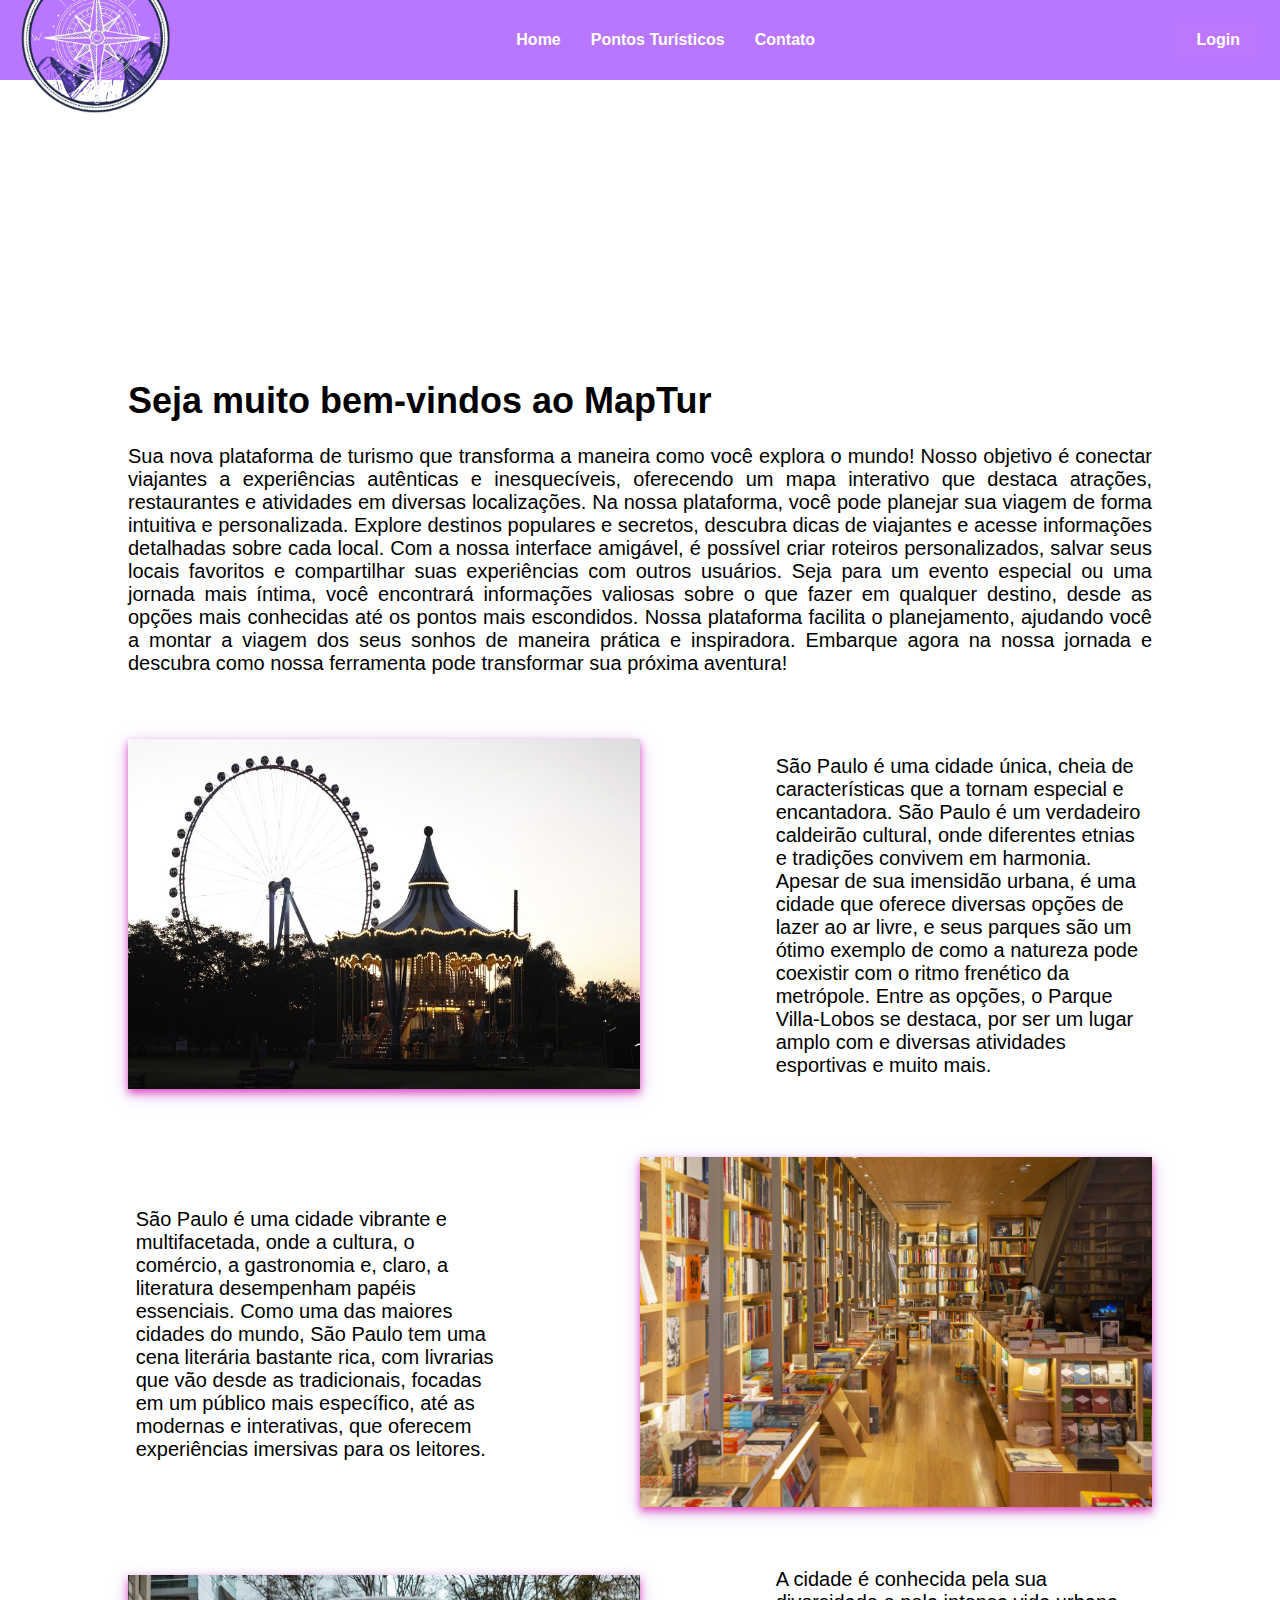
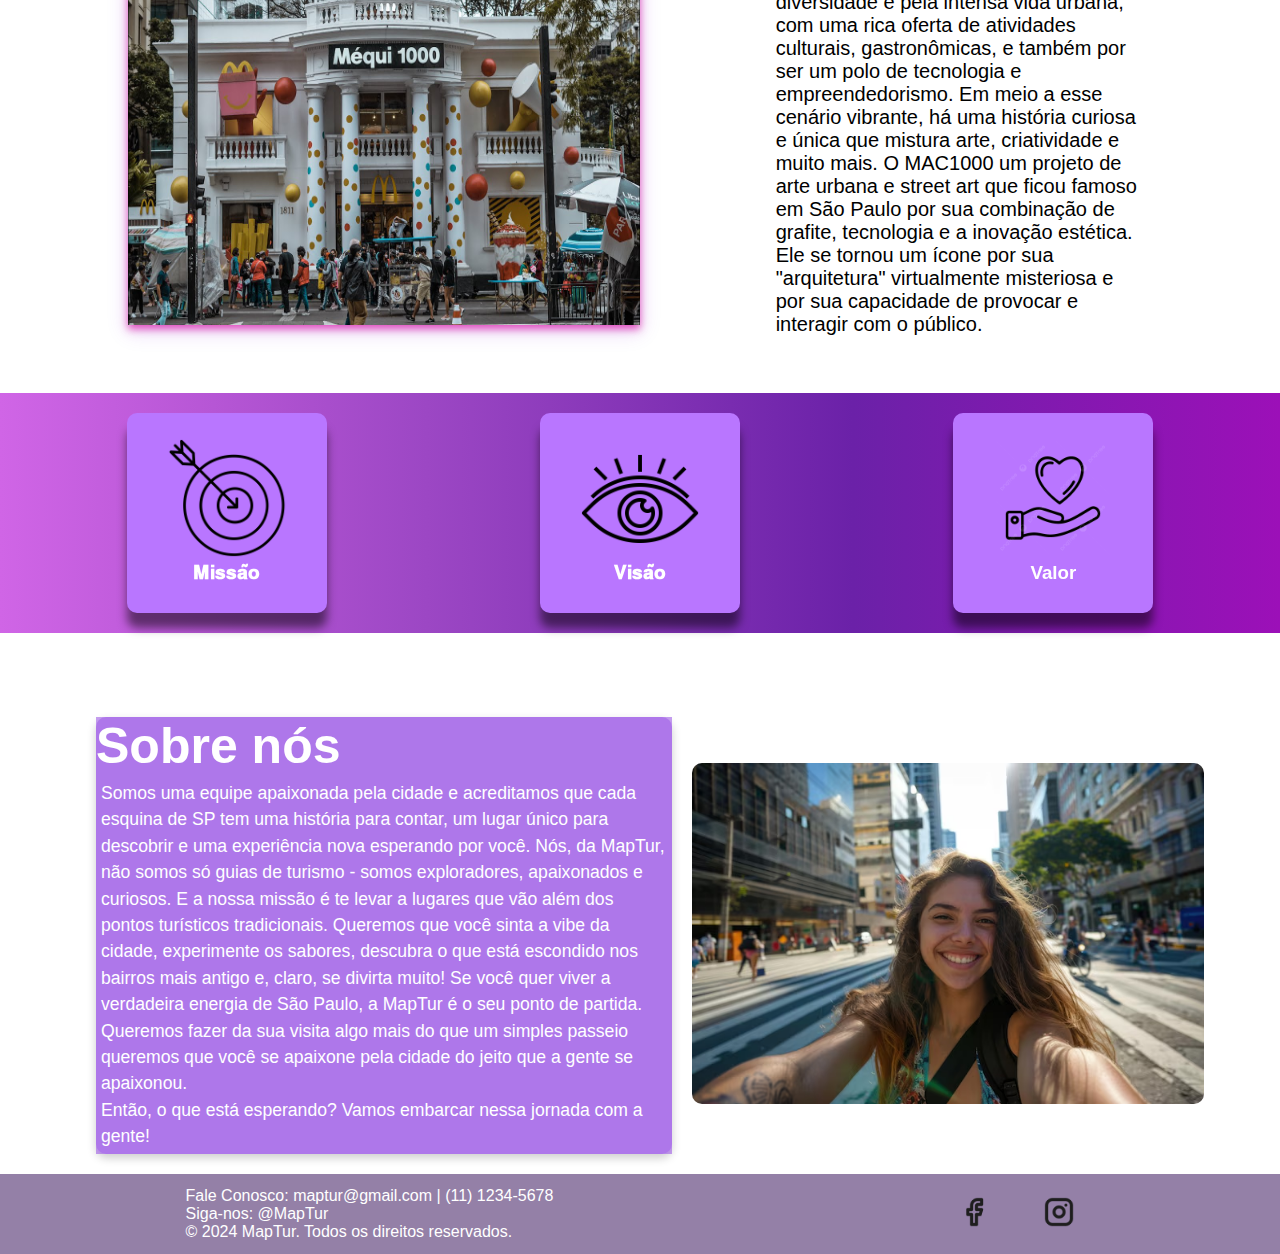
==== index.html @ 7823c765 "Merge remote-tracking branch 'origin/developer' into user/rafa" ====
<!DOCTYPE html>
<html lang="en">

<head>
    <meta charset="UTF-8">
    <meta name="viewport" content="width=device-width, initial-scale=1.0">
    <title>Home</title>
    <link rel="stylesheet" href="css/style-home.css">
    <link rel="stylesheet" href="css/style.css">
    <link rel="icon" type="image/x-icon" href="./img/logo.png">
</head>

<body>
    <header>
        <div class="logo">
            <img src="./img/logo.png" alt="Logo">
        </div>
        <nav>
            <ul>
                <li><a href="./index.html">Home</a></li>
                <li><a href="pages/pontosturisticos.html">Pontos Turísticos</a></li>
                <li><a href="pages/contato.html">Contato</a></li>
            </ul>
        </nav>

        <div class="auth-buttons">
            <a class="signup" href="../pages/login.html">Login</a>
        </div>
        <!-- Botão hamburguinho -->
        <div class="hamburger" onclick="toggleMenu()">
            <span></span>
            <span></span>
            <span></span>
        </div>
    </header>
    <main>
        <section class="primeira">
            <video autoplay muted loop>
                <source src="img/𝓜𝓪𝓹𝓣𝓾𝓻 (1).mp4" type="video/mp4">
            </video>
            <div class="text-banner1">
                <h1>Seja muito bem-vindos ao MapTur</h1>
                <p>
                    <br>
                    Sua nova plataforma de turismo que transforma a maneira como você explora o mundo!
                    Nosso objetivo é conectar viajantes a experiências autênticas e inesquecíveis, oferecendo um mapa
                    interativo que destaca atrações, restaurantes e atividades em diversas localizações.
                    Na nossa plataforma, você pode planejar sua viagem de forma intuitiva e personalizada.
                    Explore destinos populares e secretos, descubra dicas de viajantes e acesse informações detalhadas
                    sobre cada local. Com a nossa interface amigável, é possível criar roteiros personalizados, salvar
                    seus locais favoritos e compartilhar suas experiências com outros usuários.
                    Seja para um evento especial ou uma jornada mais íntima, você encontrará informações valiosas sobre
                    o que fazer em qualquer destino, desde as opções mais conhecidas até os pontos mais escondidos.
                    Nossa plataforma facilita o planejamento, ajudando você a montar a viagem dos seus sonhos de maneira
                    prática e inspiradora.
                    Embarque agora na nossa jornada e descubra como nossa ferramenta pode transformar sua próxima
                    aventura!
                </p>
            </div>

        </section>
        <section class="section-container ">
            <div class="img-1">
                <img src="img/carro-carona2.png" alt="" srcset="">
            </div>
            <div class="text-1">
                <p>
                    São Paulo é uma cidade única, cheia de características
                    que a tornam especial e encantadora.
                    São Paulo é um verdadeiro caldeirão cultural,
                    onde diferentes etnias e tradições convivem em harmonia.
                    Apesar de sua imensidão urbana, é uma cidade que oferece diversas opções de lazer ao ar livre, e
                    seus parques são um ótimo exemplo de como a natureza pode coexistir com o ritmo frenético da
                    metrópole. Entre as opções, o Parque Villa-Lobos se destaca, por ser um lugar amplo com e diversas
                    atividades esportivas e muito mais.


                </p>
            </div>
        </section>
        <section class="section-container section-container1 ">
            <div class="text-1">
                <p>
                    São Paulo é uma cidade vibrante e multifacetada, onde a cultura, o comércio, a gastronomia e, claro,
                    a literatura desempenham papéis essenciais.
                    Como uma das maiores cidades do mundo, São Paulo tem uma cena literária bastante rica, com livrarias
                    que vão desde as tradicionais,
                    focadas em um público mais específico, até as modernas e interativas, que oferecem experiências
                    imersivas para os leitores.

            </div>
            <div class="img-1">
                <img src="img/livraria-sp.jpg" alt="" srcset="">
            </div>

        </section>

        <section class="section-container">
            <div class="img-1">
                <img src=" img/mac1000.saopaulo.jpg" alt="" srcset="">
            </div>
            <div class="text-1">
                <p>
                    A cidade é conhecida pela sua diversidade e pela intensa vida urbana,
                    com uma rica oferta de atividades culturais, gastronômicas,
                    e também por ser um polo de tecnologia e empreendedorismo. Em meio a esse cenário vibrante,
                    há uma história curiosa e única que mistura arte, criatividade e muito mais.
                    O MAC1000 um projeto de arte urbana e street art que ficou famoso em São Paulo por sua combinação de
                    grafite,
                    tecnologia e a inovação estética.
                    Ele se tornou um ícone por sua "arquitetura" virtualmente misteriosa e por sua capacidade de
                    provocar e interagir com o público.
                </p>
            </div>

        </section>
    </main>

    <section class="segundo">
        <div class="img-banner2">
            <div class="card-img">
                <div class="front">
                    <img src="img/alvo.png" class="missao" alt="">
                    <h3>𝐌𝐢𝐬𝐬𝐚̃𝐨</h3>
                </div>
                <div class="back">
                    <div class="texto-sla">
                        <p>Proporcionar experiências únicas e inesquecíveis para turistas e moradores de São Paulo,
                            oferecendo roteiros personalizados e guiados que conectam as pessoas à cultura, história e
                            diversidade da cidade, com praticidade e excelência.</p>
                    </div>
                </div>
            </div>
            <div class="card-img">
                <div class="front">
                    <img src="img/visao.png" class="visao" alt="">
                    <h3>𝐕𝐢𝐬𝐚̃𝐨</h3>
                </div>
                <div class="back">
                    <div class="texto-sla">
                        <p>Ser a principal empresa de turismo em São Paulo, reconhecida por sua inovação, excelência no
                            atendimento e por promover um turismo sustentável, que valoriza a diversidade cultural e a
                            experiência local.</p>
                    </div>
                </div>
            </div>
            <div class="card-img">
                <div class="front">
                    <img src="img/valores.empresa.png" class="valor" alt="">
                    <h3>Valor</h3>
                </div>
                <div class="back">
                    <div class="texto-sla">
                        <p>Valorizamos experiências de viagem genuínas, oferecendo aos nossos usuários a oportunidade de
                            explorar destinos reais e únicos, longe dos roteiros convencionais.</p>
                    </div>
                </div>
            </div>
        </div>

    </section>
    <section class="sobre">
        <div class="txt-sobre">
            <h1>Sobre nós</h1>
            <div>
                <p>Somos uma equipe apaixonada pela cidade e acreditamos que cada esquina de SP tem uma história para
                    contar, um lugar único para descobrir e uma experiência nova esperando por você.
                    Nós, da MapTur, não somos só guias de turismo - somos exploradores, apaixonados e curiosos.
                    E a nossa missão é te levar a lugares que vão além dos pontos turísticos tradicionais.
                    Queremos que você sinta a vibe da cidade, experimente os sabores, descubra o que está escondido nos
                    bairros mais antigo e, claro, se divirta muito!
                    Se você quer viver a verdadeira energia de São Paulo, a MapTur é o seu ponto de partida.
                    Queremos fazer da sua visita algo mais do que um simples passeio queremos que você se apaixone pela
                    cidade do jeito que a gente se apaixonou.<br>
                    Então, o que está esperando? Vamos embarcar nessa jornada com a gente!</p>
            </div>
        </div>
        <div class="img-sobre1">
            <img src="img/pessoa em sp.avif" class="" alt="" srcset="">
        </div>
    </section>
    <footer>
        Fale Conosco: maptur@gmail.com | (11) 1234-5678<br>
        Siga-nos: @MapTur<br>
        © 2024 MapTur. Todos os direitos reservados.

        <div class="auth-buttons">
            <a href="#"><img class="app" src="./img/facebook.png" alt=""></a>
            <a href="#"><img class="app" src="./img/instagram.png" alt=""></a>
        </div>

    </footer>
    <script src="js/nav.js"></script>
</body>

</html>
---- css/style-home.css ----
* {
    padding: 0;
    margin: 0%;
    box-sizing: border-box;
    font-family: "Montserrat", sans-serif;
}

body {
    width: 100%;
    height: 100%;
    background-color: rgb(255, 255, 255)
}

.primeira {
    margin-top: 100px;
    display: flex;
    flex-direction: column;
    justify-content: center;
    align-items: center;
    width: 100%;

}

.primeira video {
    width: 80%;
}

.text-banner1 {
    width: 80%;
    margin-top: 50px;
}

.text-banner1 h1 {
    font-family: "Moderustic", sans-serif;
    font-size: 36px;
}

.text-banner1 p {
    text-align: justify;
    font-size: 20px;
}

.section-container {
    width: 100%;
    display: flex;
    justify-content: space-evenly;
    align-items: center;
    margin-top: 5%;
    margin-bottom: 5%;

}

.img-1 {
    width: 40%;

}

.img-1 img {
    width: 100%;
    height: 350px;
    box-shadow: 0 4px 8px 0 rgba(221, 44, 177, 0.822), 0 6px 20px 0 rgba(120, 33, 219, 0.19)
}

.text-1 {
    width: 30%;
    display: flex;
    height: 350px;
    align-items: center;
    justify-content: center;
}

.text-1 p {
    width: 100%;
    padding: 2%;
    font-size: 20px;

}


/*img-banner2*/
.img-banner2 {
    display: flex;
    justify-content: space-around;
    align-items: center;
    width: 100%;
    padding: 20px;
    margin-bottom: 5%;
    background-color: rgb(230, 175, 241);
    background-image: linear-gradient(to right, rgb(208, 101, 230), rgb(156, 71, 196), rgb(107, 33, 168), rgb(156, 16, 184))
}

/* Container do card - será o responsável por controlar a perspectiva da rotação 3D */
.card-img {
    display: flex;
    flex-direction: column;
    justify-content: center;
    align-items: center;
    background-color: rgb(185, 118, 255);
    border-radius: 10px;
    /* Bordas arredondadas para o efeito */
    padding: 2%;
    width: 200px;
    /* Definindo largura fixa */
    height: 200px;
    /* Definindo altura fixa */
    box-shadow: 0px 15px 10px rgba(0, 0, 0, 0.5);
    transform-style: preserve-3d;
    /* Permite a rotação em 3D */
    transition: transform 0.6s;
    /* Adiciona uma transição suave ao virar */
    perspective: 1000px;
    /* Cria a percepção de profundidade */
}

/* Quando passar o mouse, o card vira 180 graus */
.card-img:hover {
    transform: rotateY(180deg);
    /* Aplica a rotação de 180 graus no eixo Y */
}

/* Estilo da frente do card (imagem) */
.card-img .front {
    text-align: center;
    width: 100%;
    height: 100%;
    backface-visibility: hidden;
    /* Garante que a parte de trás do card não seja visível quando virar */

}

.front h3 {
    color: white;
}


.card-img .front img {
    width: 80%;
    height: 80%;
    border-radius: 10px;
    /* Bordas arredondadas */

}

/* Estilo de trás do card (texto) */
.card-img .back {
    position: absolute;
    width: 100%;
    height: 100%;
    background-color: white;
    /* Fundo branco */
    color: black;
    /* Texto preto */
    display: flex;
    justify-content: center;
    align-items: center;
    text-align: center;
    padding: 10px;
    border-radius: 10px;
    backface-visibility: hidden;
    /* Esconde a parte da frente ao virar */
    transform: rotateY(180deg);
    /* Coloca a parte de trás virada para trás inicialmente */

}

.texto-sla {
    opacity: 0;
    transition: opacity 0.3s ease;
}

/* Quando o mouse passa sobre o card, o texto aparece */
.card-img:hover .texto-sla {
    opacity: 1;
}

.sobre {
    display: flex;
    justify-content: center;
    align-items: center;
    width: 100%;
}

.sobre h1 {
    font-size: 50px;
    color: white;
    background-color: rgba(159, 94, 230, 0.6);
}

.img-sobre1 {
    width: 40%;
    height: 80%;
    border-radius: 5%;
}

.img-sobre1 img {
    width: 100%;
    height: 100%;
    object-fit: cover;
    /* Faz a imagem preencher a div sem distorções */
    border-radius: 0%;
    /* Aplica bordas arredondadas à imagem */
    left: auto;
    border-radius: 10px;
}


.txt-sobre {
    width: 45%;
    background-color: rgba(159, 94, 230, 0.6);
    /* Cor #9f5ee6 com 50% de transparência */
    box-shadow: 0px 4px 10px rgba(0, 0, 0, 0.2);
    /* Sombras suaves para dar destaque */
    margin: 20px;
    /* Margem ao redor */
    border-radius: 10px;
    /* Bordas arredondadas */

}

.txt-sobre div {
    padding: 5px;
    /* Espaçamento interno */
    background-color: rgba(159, 94, 230, 0.6);
    /* Fundo transparente com cor #9f5ee6 e 50% de opacidade */
}

.txt-sobre p {
    color: rgb(255, 255, 255);
    /* Cor do texto, pode ser qualquer cor que você preferir */
    font-size: 1.1em;
    line-height: 1.5;
}

@media only screen and (max-width: 768px) {

    /* Ajustes para tablets e dispositivos com telas médias */
    .primeira,
    .section-container {
        width: 100%;
        padding: 10px;
    }

    .text-1,
    .img-1 {
        width: 100%;
        max-width: 100%;
        margin: 0;
    }

    .img-banner2 {
        flex-direction: column;
        /* Alinha as imagens verticalmente em telas pequenas */
    }

    .sobre h1 {
        font-size: 35px;
        /* Reduz o tamanho do título */
    }

    .img-sobre1,
    .txt-sobre {
        width: 100%;
        /* Faz a imagem e o texto ocupar toda a largura */
        position: 1%;
    }

    .img-sobre2,
    .img-sobre3 {
        width: 100%;
        height: auto;
    }
}

@media only screen and (max-width: 480px) {

    .card-img {
        width: 60%;
        margin: 5%;
    }

    /* Ajustes para telas menores como celulares */
    .sobre {
        flex-direction: column;
        margin-top: 20%;
        margin-bottom: 0px;
    }

    .sobre h1 {
        padding: 2%;
        text-align: center;

    }

    .txt-sobre div {
        padding: 10%;
    }

    .img-sobre1 {
        border-radius: 0;
        padding: 10%;
    }

    .text-1 {
        width: 90%;
        /* Reduz a largura do texto */
        padding: 6%;
    }

    .text-1 p {
        margin-top: 8%;
        font-size: 18px;

    }

    .text-banner1 p {
        text-align: left;
        font-size: 18px;
    }

    .img-1 {
        width: 90%;
    }

    .img-1 img {
        width: 100%;
        /* Garante que a imagem ocupe toda a largura disponível */
    }

    .primeira video {
        width: 100%;
    }

    .section-container {
        flex-direction: column;
    }

    .section-container1 {
        flex-direction: column-reverse !important;
    }


}
---- css/style.css ----
* {
    margin: 0;
    padding: 0;
    box-sizing: border-box;
}

body {
    overflow-x: hidden;
}

header {
    position: relative;
    display: flex;
    justify-content: space-between;
    align-items: center;
    padding: 20px;
    background: #b976ff;
    width: 100%;
    height: 80px;
}

.hamburger {
    display: none;
    /* Oculto em telas maiores */
    flex-direction: column;
    cursor: pointer;
}

.hamburger span {
    width: 30px;
    height: 3px;
    background: #333;
    margin: 4px;
    transition: all 0.3s;
}

.logo img {
    width: 150px;
}

nav ul {
    display: flex;
    list-style: none;
    margin: 0;
    padding: 0;
    font-family: "Parkinsans", sans-serif;
    font-optical-sizing: auto;
    font-weight: weight;
    font-style: normal;
}

nav ul li {
    margin: 0 15px;
}

nav ul li a {
    text-decoration: none;
    color: #ffffff;
    font-weight: 200px;
    font-weight: bold;
}

.ativo{
    color: #8c00ff !important;
    text-decoration: underline !important;
}

nav ul li a:hover {
    color: #400074;
}

.auth-buttons {
    display: flex;

}

.auth-buttons a {
    text-decoration: none;
    margin-left: 15px;
    padding: 10px 20px;
    border-radius: 5px;
    font-weight: bold;
}

.login {
    color: #333;
}

.demo {
    background-color: #f3f4f6;
    color: #333;
}

#lista-avaliacoes {
    font-family: 'Lucida Sans', 'Lucida Sans Regular', 'Lucida Grande', 'Lucida Sans Unicode', Geneva, Verdana, sans-serif;
}

.signup {
    color: white;
    background-color: #c37aff7a;
    font-family: "Parkinsans", sans-serif;
    font-optical-sizing: auto;
    font-weight: weight;
    font-style: normal;
}

.app {
    height: 30px;
    justify-content: space-around;
}

footer {
    background-color: #9480a7;
    height: 80px;
    display: flex;
    flex-direction: row;
    align-items: center;
    justify-content: space-around;
    color: white;
    font-family: "Parkinsans", sans-serif;
    font-optical-sizing: auto;
    font-weight: weight;
    font-style: normal;
}

/* Menu hamburguinho em telas menores */
@media (max-width: 800px) {
    .hamburger {
        display: flex;
        flex-direction: column;
        cursor: pointer;
    }


    nav {
        display: none;
    }

    nav ul li {
        margin: 10px 0;
        /* Espaçamento entre os itens */
        width: 100%;
        /* Ocupa toda a largura do menu */
        text-align: left;
        /* Alinha o texto à esquerda */
    }

    nav ul li a {
        display: block;
        /* Garante que o link ocupe toda a área do item */
        padding: 10px 10px;
        /* Espaçamento interno para facilitar o toque */
        font-size: 1.2em;
        /* Aumenta o tamanho da fonte */
        font-weight: bold;
        color: #333;
        /* Cor do texto */
        text-decoration: none;
        background-color: #b06fdb4e;
        /* Fundo claro para os itens */
        font-family: "Parkinsans", sans-serif;
        font-optical-sizing: auto;
        font-style: normal;

        transition: background-color 0.3s ease, color 0.3s ease;
    }

    nav ul li a:hover {
        background-color: #b490ff;
        /* Cor de fundo ao passar o mouse */
        color: #fff;
        /* Cor do texto ao passar o mouse */
    }

    /* Adiciona um efeito de sombra para destacar os itens */
    nav ul li {
        box-shadow: 0px 4px 8px rgba(0, 0, 0, 0.1);
    }

    nav ul {
        position: absolute;
        top: 80px;
        /* Altura do header */
        right: 0;
        width: 200px;
        height: 100vh;
        background-color: #f8f5ff;
        flex-direction: column;
        align-items: flex-start;
        padding-top: 20px;
        transform: translateX(100%);
        /* Esconde o menu fora da tela */
        transition: transform 0.3s ease;
        overflow: hidden;
        z-index: 1000;
        /* Assegura que o menu está acima de outros elementos */
    }

    /* Exibe o menu quando a classe 'show' está ativa */
    nav ul.show {
        transform: translateX(0);
    }

    footer {
        font-size: 15px;
        height: 125px;
        justify-content: flex-start;
        flex-direction: column;
        margin-bottom: 0;
    }

    .auth-buttons {
        display: flex;
        justify-content: center;
        align-items: center;
        flex-direction: row;
    }
}
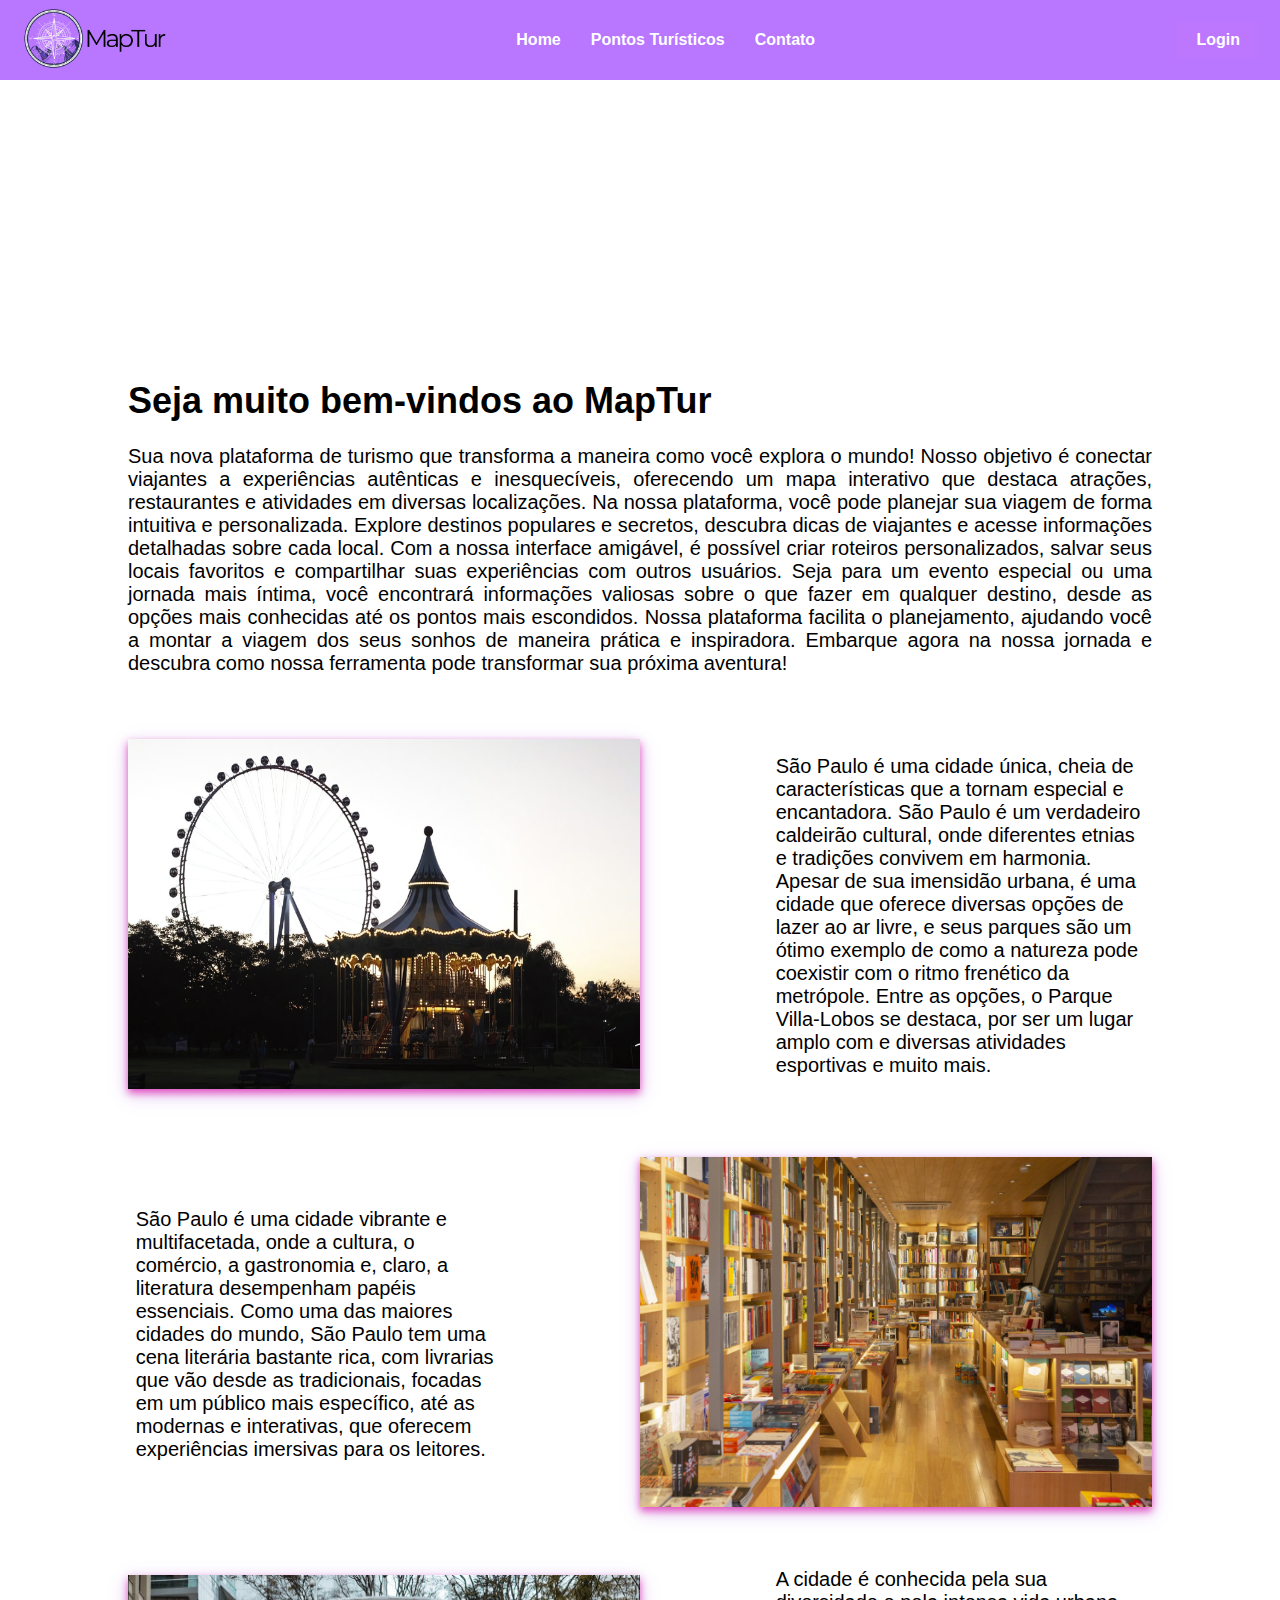
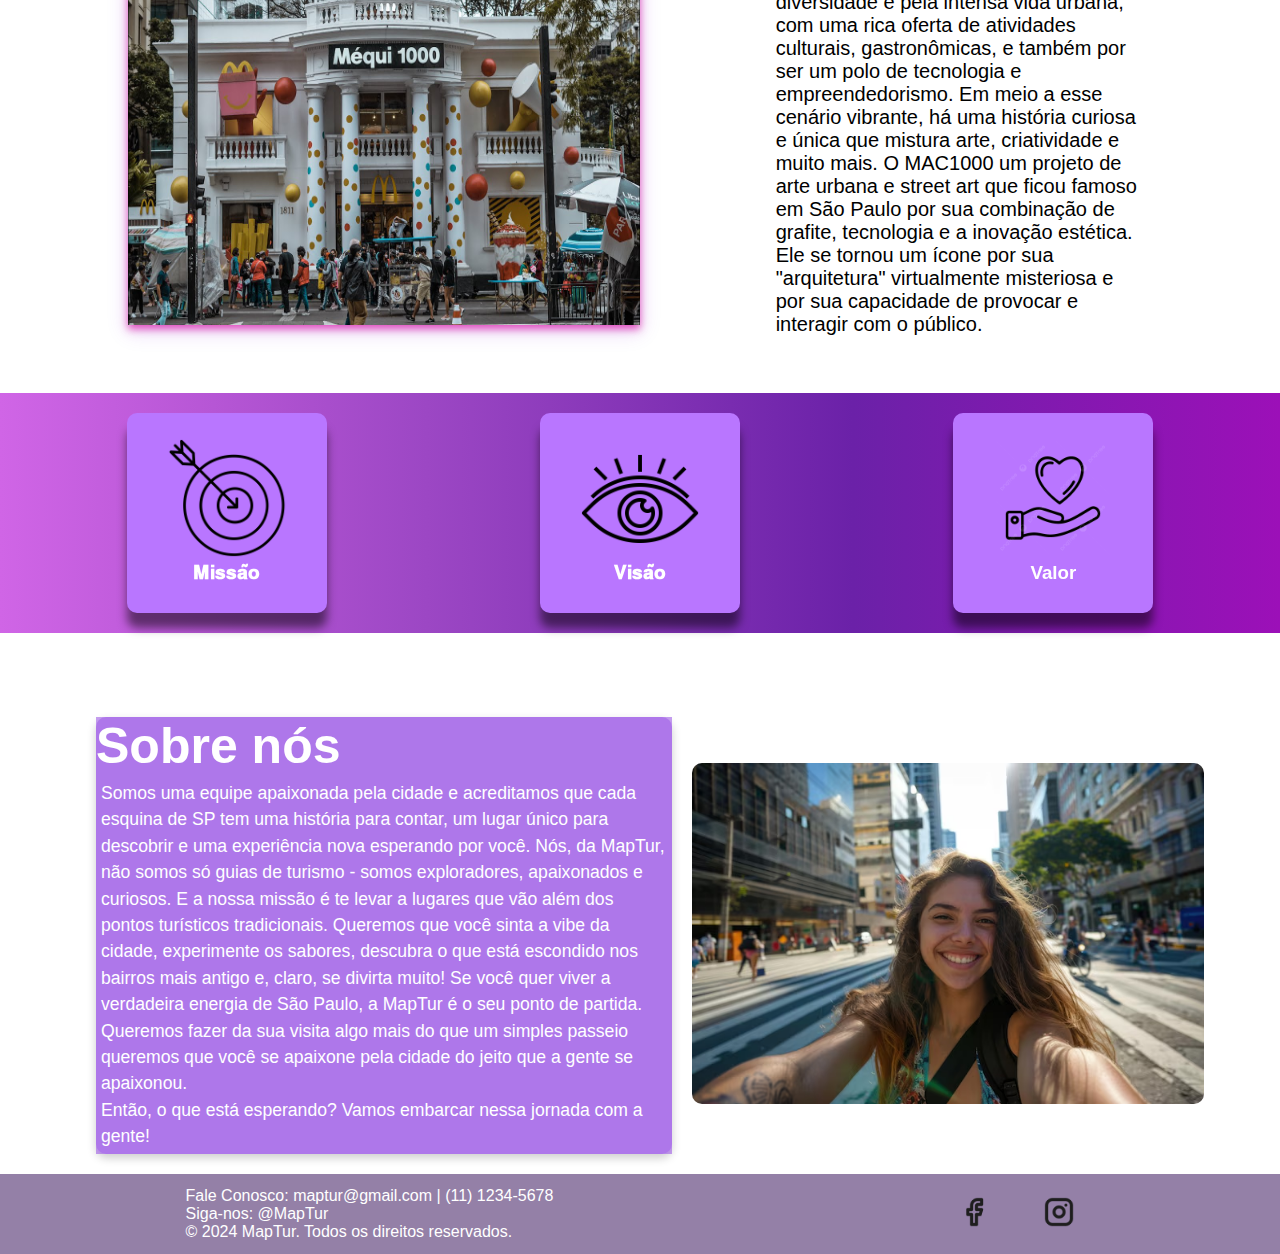
==== commit 262417cd: "atualizando home" ====
--- a/index.html
+++ b/index.html
@@ -13,7 +13,7 @@
 <body>
     <header>
         <div class="logo">
-            <img src="./img/logo.png" alt="Logo">
+            <img src="./img/PRETO.png" alt="Logo">
         </div>
         <nav>
             <ul>
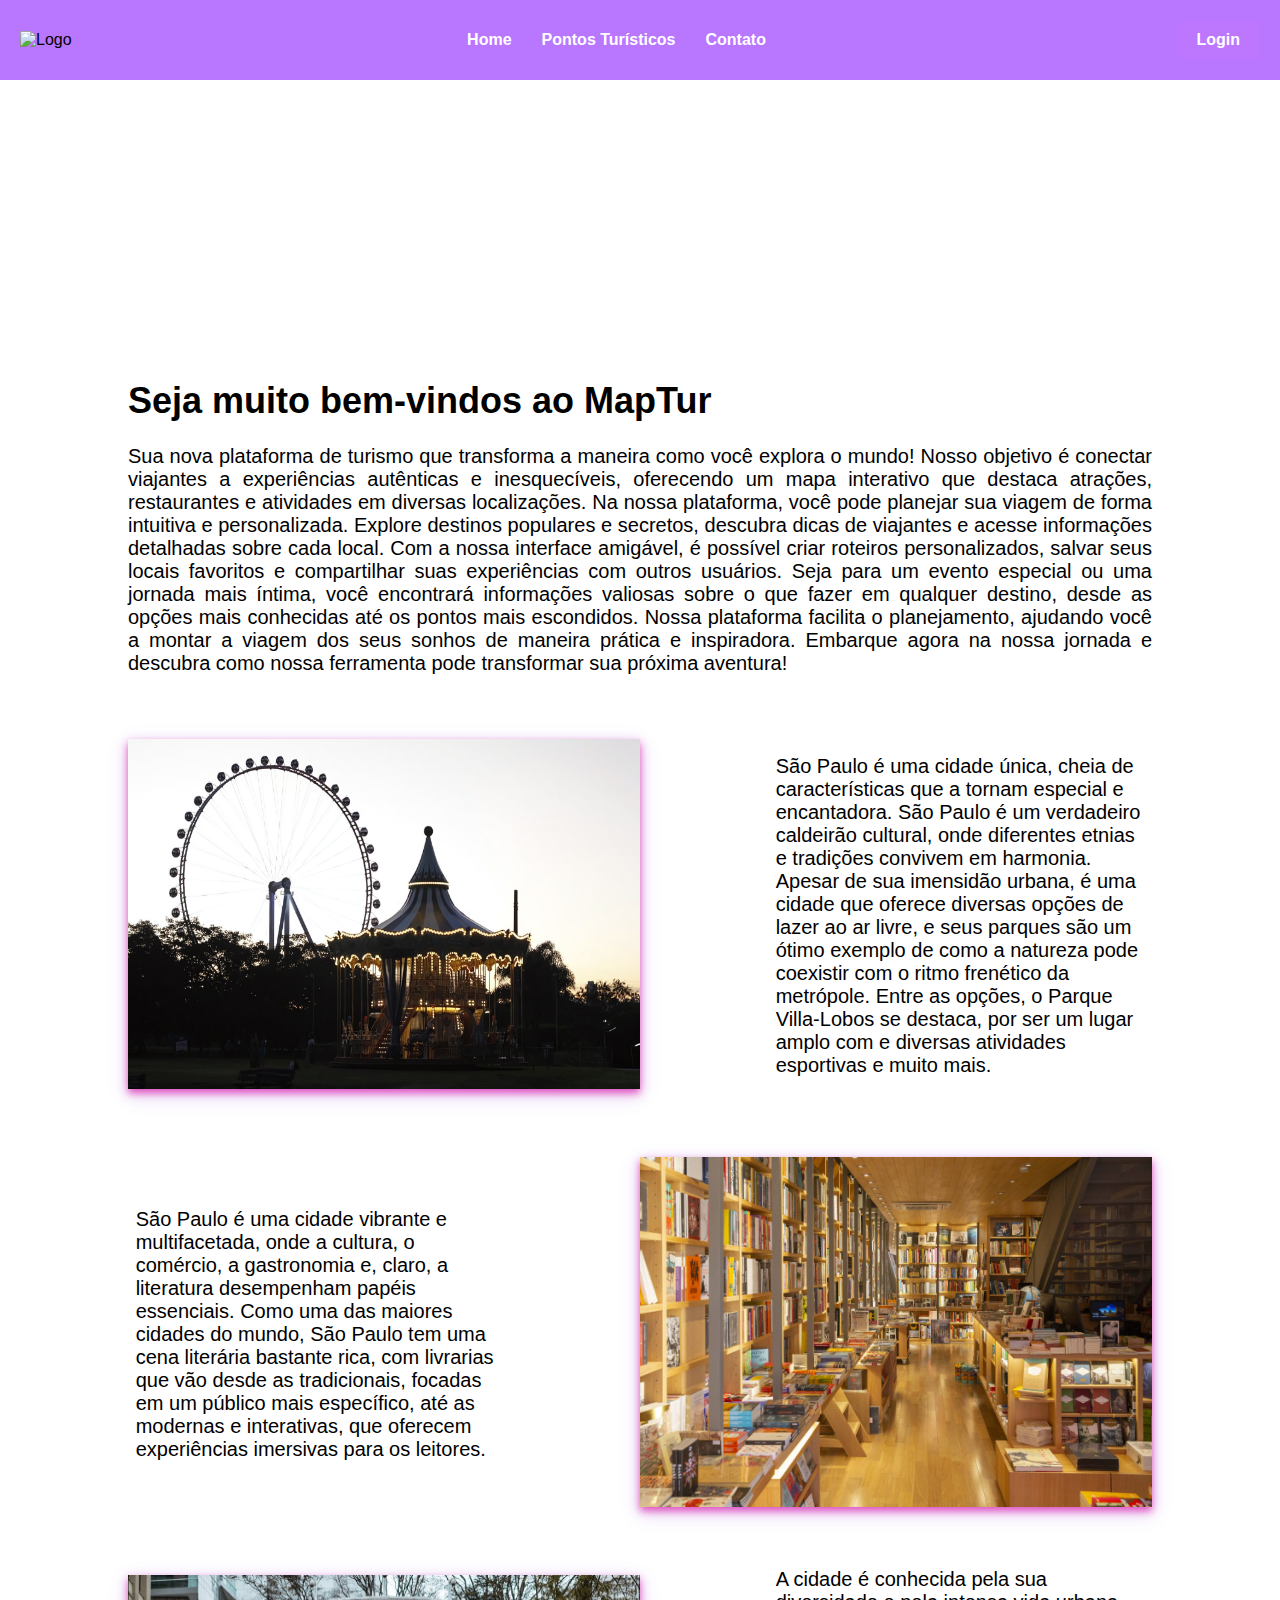
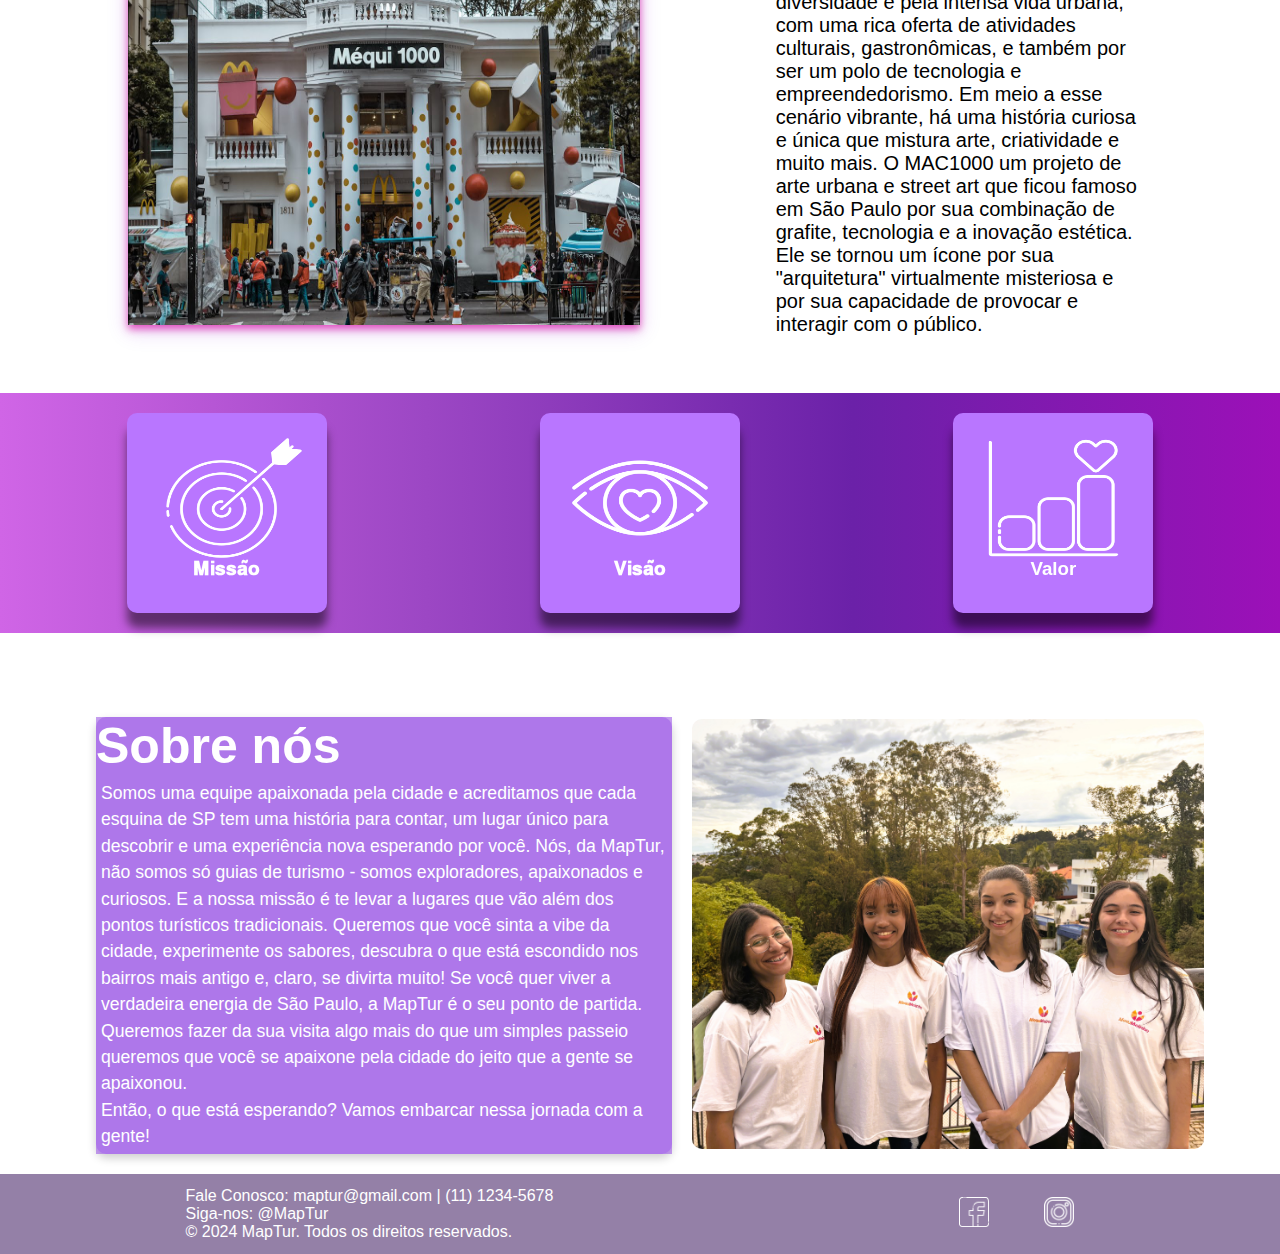
==== commit f5bab38f: "atualizando foto e icons missao visao e valor" ====
--- a/index.html
+++ b/index.html
@@ -18,13 +18,13 @@
         <nav>
             <ul>
                 <li><a href="./index.html">Home</a></li>
-                <li><a href="pages/pontosturisticos.html">Pontos Turísticos</a></li>
-                <li><a href="pages/contato.html">Contato</a></li>
+                <li><a href="./pages/pontosturisticos.html">Pontos Turísticos</a></li>
+                <li><a href="./pages/contato.html">Contato</a></li>
             </ul>
         </nav>
 
         <div class="auth-buttons">
-            <a class="signup" href="../pages/login.html">Login</a>
+            <a class="signup" href="./pages/login.html">Login</a>
         </div>
         <!-- Botão hamburguinho -->
         <div class="hamburger" onclick="toggleMenu()">
@@ -120,7 +120,7 @@
         <div class="img-banner2">
             <div class="card-img">
                 <div class="front">
-                    <img src="img/alvo.png" class="missao" alt="">
+                    <img src="img/missao5.png" class="missao" alt="">
                     <h3>𝐌𝐢𝐬𝐬𝐚̃𝐨</h3>
                 </div>
                 <div class="back">
@@ -133,7 +133,7 @@
             </div>
             <div class="card-img">
                 <div class="front">
-                    <img src="img/visao.png" class="visao" alt="">
+                    <img src="img/visao2.png" class="visao" alt="">
                     <h3>𝐕𝐢𝐬𝐚̃𝐨</h3>
                 </div>
                 <div class="back">
@@ -146,7 +146,7 @@
             </div>
             <div class="card-img">
                 <div class="front">
-                    <img src="img/valores.empresa.png" class="valor" alt="">
+                    <img src="img/valor.png" class="valor" alt="">
                     <h3>Valor</h3>
                 </div>
                 <div class="back">
@@ -176,7 +176,7 @@
             </div>
         </div>
         <div class="img-sobre1">
-            <img src="img/pessoa em sp.avif" class="" alt="" srcset="">
+            <img src="img/MapTur.jpg" class="" alt="" srcset="">
         </div>
     </section>
     <footer>
@@ -185,12 +185,13 @@
         © 2024 MapTur. Todos os direitos reservados.
 
         <div class="auth-buttons">
-            <a href="#"><img class="app" src="./img/facebook.png" alt=""></a>
-            <a href="#"><img class="app" src="./img/instagram.png" alt=""></a>
+            <a href="#"><img class="app" src="./img/face1.png" alt=""></a>
+            <a href="#"><img class="app" src="./img/insta1.png" alt=""></a>
         </div>
 
     </footer>
     <script src="js/nav.js"></script>
+    <script src="https://cdn.userway.org/widget.js" data-account="ft0jwO25gM"></script>
 </body>
 
 </html>--- a/css/style-home.css
+++ b/css/style-home.css
@@ -131,15 +131,27 @@
 .front h3 {
     color: white;
 }
+div .missao{
+    margin-left: 10%;
+}
+div .visao{
+    margin-left: 5%;
+}
+div .valor{
+    margin-left: 5%;
+    height: 5%;
+}
 
 
 .card-img .front img {
-    width: 80%;
+    width: 90%;
     height: 80%;
     border-radius: 10px;
+    align-items: center;
+    display:flex;
     /* Bordas arredondadas */
-
-}
+}
+
 
 /* Estilo de trás do card (texto) */
 .card-img .back {
@@ -240,11 +252,16 @@
         padding: 10px;
     }
 
-    .text-1,
+    .text-1 {
+        height: 5%;
+    }
+
     .img-1 {
         width: 100%;
         max-width: 100%;
         margin: 0;
+            flex-direction: column;
+        /* Alinha as imagens verticalmente em telas pequenas */
     }
 
     .img-banner2 {
@@ -262,9 +279,10 @@
         width: 100%;
         /* Faz a imagem e o texto ocupar toda a largura */
         position: 1%;
-    }
-
-    .img-sobre2,
+     
+    }
+
+    .img-sobre2
     .img-sobre3 {
         width: 100%;
         height: auto;
--- a/css/style.css
+++ b/css/style.css
@@ -119,9 +119,11 @@
     color: white;
     font-family: "Parkinsans", sans-serif;
     font-optical-sizing: auto;
-    font-weight: weight;
     font-style: normal;
 }
+.userway_buttons_wrapper {
+    margin-top: 100px;
+    }
 
 /* Menu hamburguinho em telas menores */
 @media (max-width: 800px) {
@@ -203,9 +205,9 @@
 
     footer {
         font-size: 15px;
-        height: 125px;
-        justify-content: flex-start;
-        flex-direction: column;
+        height: 80px;
+        justify-content: center;
+        flex-direction: column-reverse;
         margin-bottom: 0;
     }
 
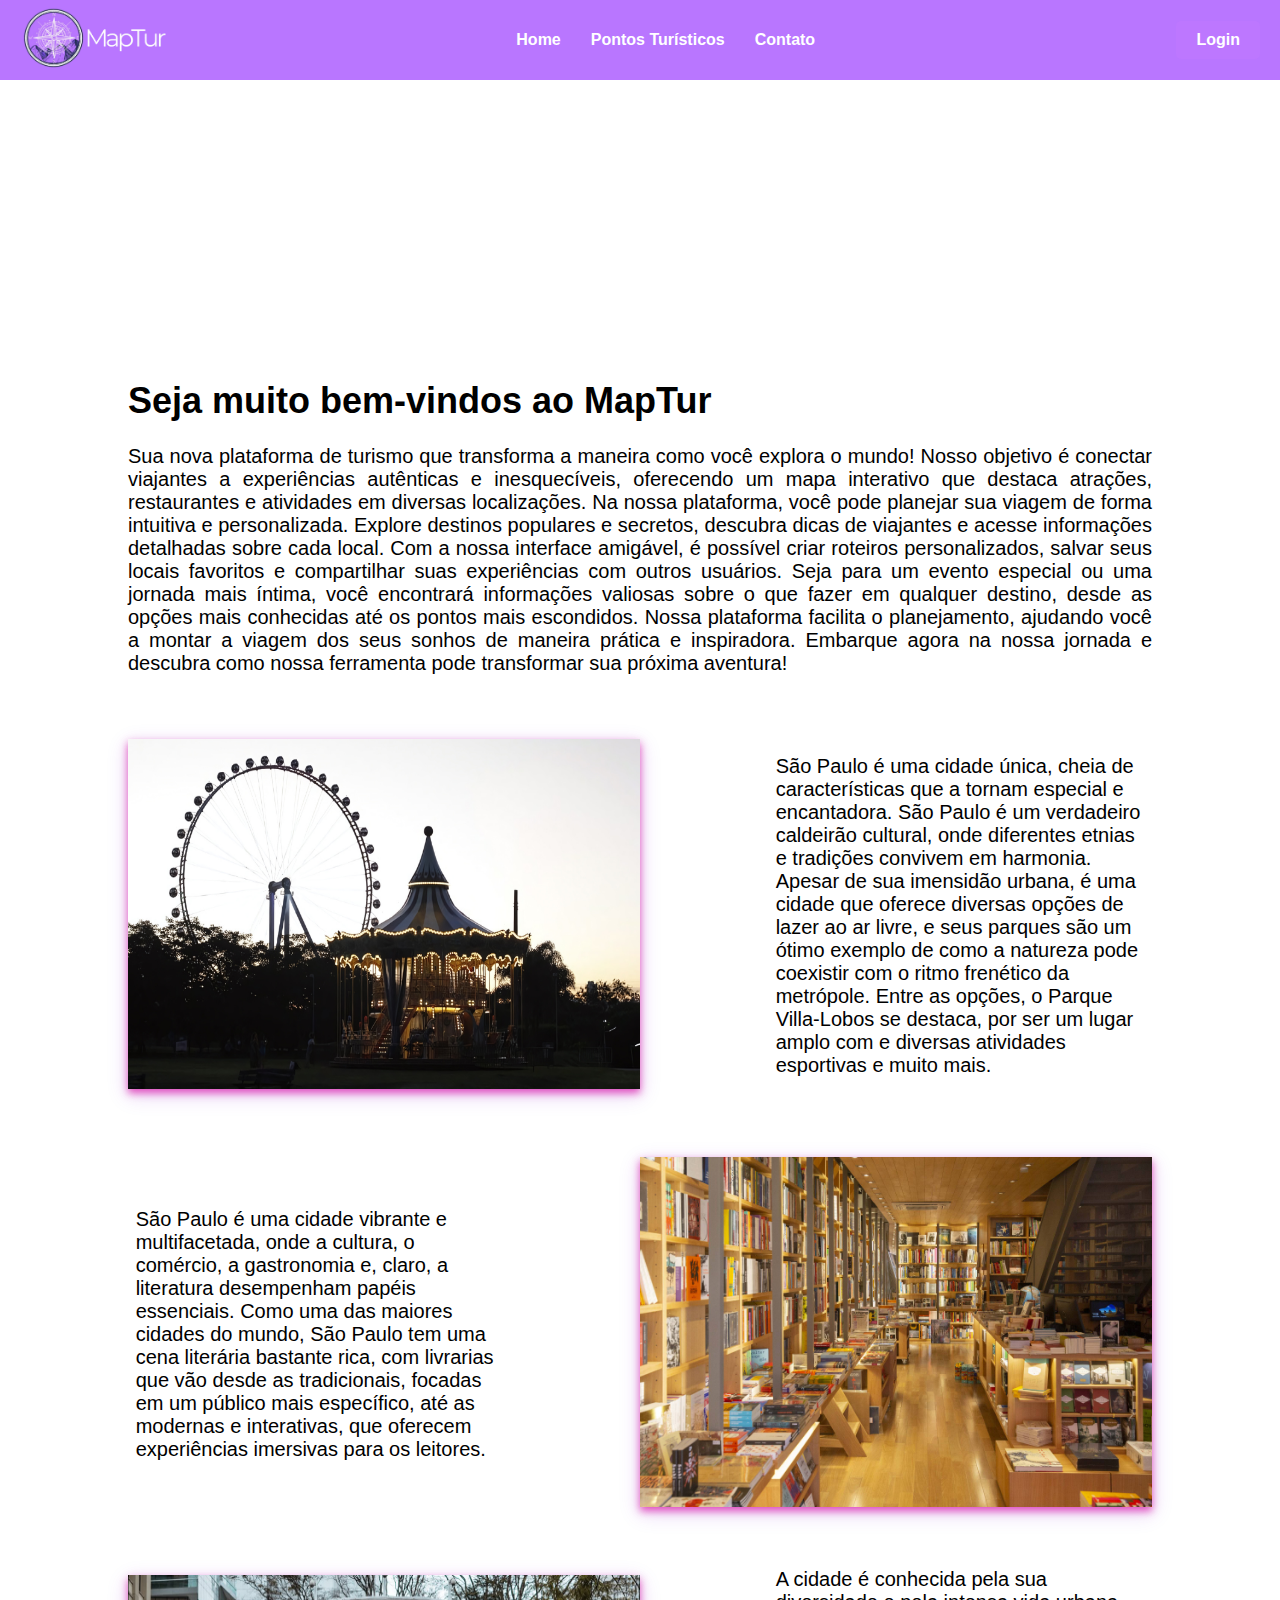
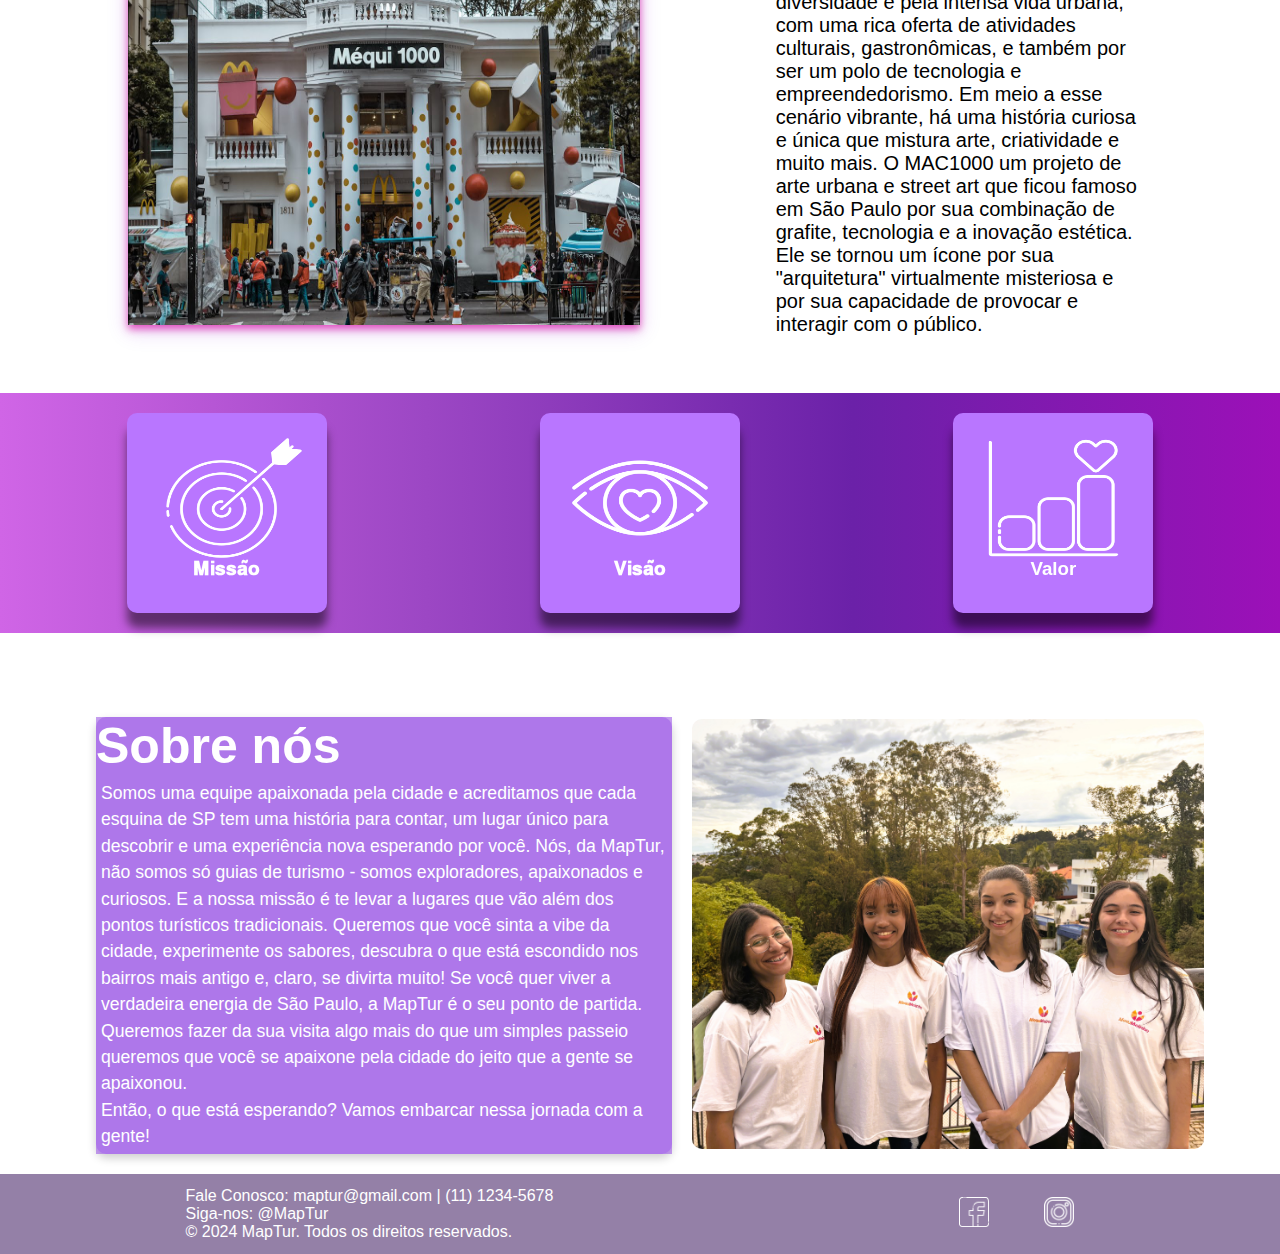
==== commit 2adbc77a: "atualizando home" ====
--- a/index.html
+++ b/index.html
@@ -13,7 +13,7 @@
 <body>
     <header>
         <div class="logo">
-            <img src="./img/PRETO.png" alt="Logo">
+            <img src="./img/logo-branco.png" alt="Logo">
         </div>
         <nav>
             <ul>
@@ -36,7 +36,7 @@
     <main>
         <section class="primeira">
             <video autoplay muted loop>
-                <source src="img/𝓜𝓪𝓹𝓣𝓾𝓻 (1).mp4" type="video/mp4">
+                <source src="img/MapTur.ori.mp4" type="video/mp4">
             </video>
             <div class="text-banner1">
                 <h1>Seja muito bem-vindos ao MapTur</h1>
